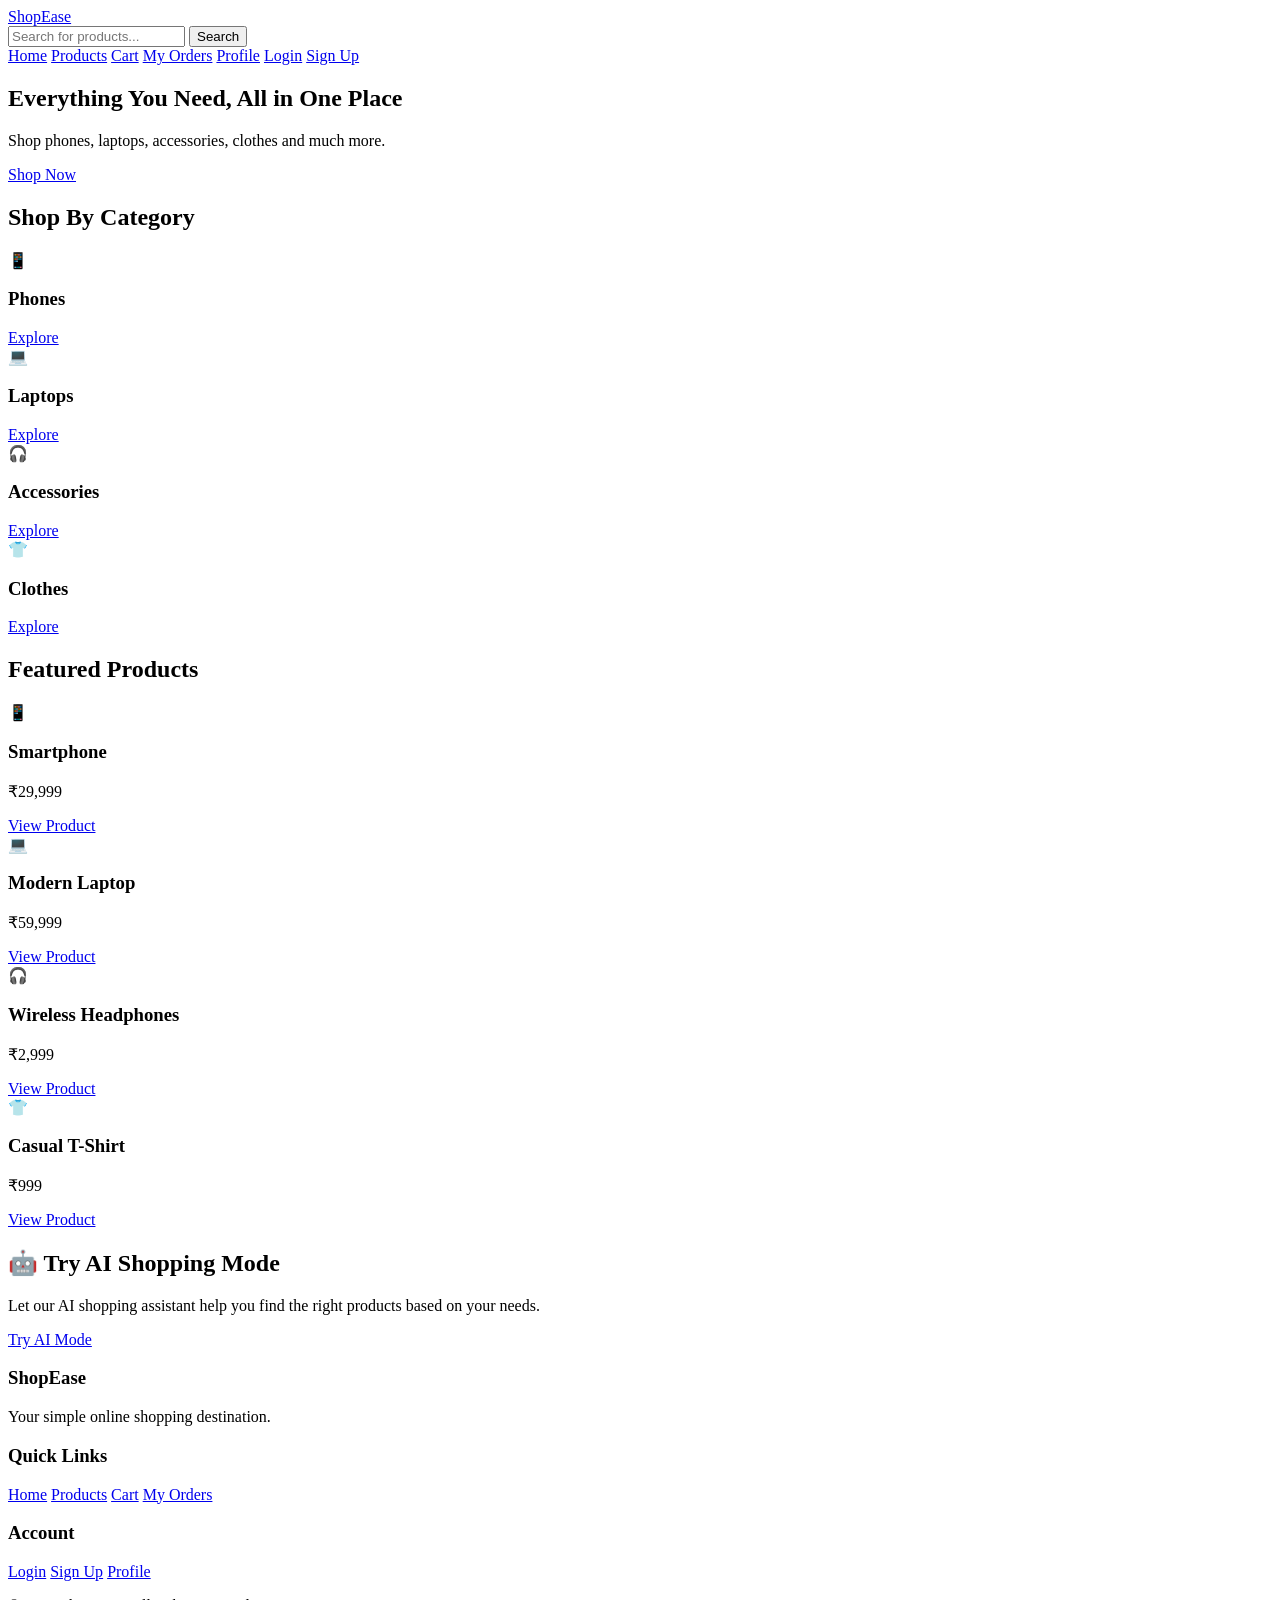
==== index.html @ f7cff0dc "Add files via upload" ====
<!DOCTYPE html>
<html lang="en">
<head>
    <meta charset="UTF-8">
    <meta name="viewport" content="width=device-width, initial-scale=1.0">
    <title>ShopEase - Online Shopping</title>
    <link rel="stylesheet" href="css/style.css">
</head>

<body>

    <header class="header">

        <div class="logo">
            <a href="index.html">ShopEase</a>
        </div>

        <div class="search-container">
            <input
                type="text"
                id="searchInput"
                placeholder="Search for products..."
            >
            <button type="button" id="searchBtn">
                Search
            </button>
        </div>

        <nav class="navbar">
            <a href="index.html">Home</a>
            <a href="pages/products.html">Products</a>
            <a href="pages/cart.html">Cart</a>
            <a href="pages/orders.html">My Orders</a>
            <a href="pages/profile.html">Profile</a>
            <a href="pages/login.html">Login</a>
            <a href="pages/signup.html">Sign Up</a>
        </nav>

    </header>

    <main>

        <section class="hero">

            <div class="hero-content">
                <h1>Everything You Need, All in One Place</h1>

                <p>
                    Shop phones, laptops, accessories, clothes and much more.
                </p>

                <a href="pages/products.html" class="hero-btn">
                    Shop Now
                </a>
            </div>

        </section>

        <section class="categories">

            <h2>Shop By Category</h2>

            <div class="category-container">

                <div class="category-card">
                    <div class="category-icon">📱</div>
                    <h3>Phones</h3>
                    <a href="pages/products.html?category=phones">
                        Explore
                    </a>
                </div>

                <div class="category-card">
                    <div class="category-icon">💻</div>
                    <h3>Laptops</h3>
                    <a href="pages/products.html?category=laptops">
                        Explore
                    </a>
                </div>

                <div class="category-card">
                    <div class="category-icon">🎧</div>
                    <h3>Accessories</h3>
                    <a href="pages/products.html?category=accessories">
                        Explore
                    </a>
                </div>

                <div class="category-card">
                    <div class="category-icon">👕</div>
                    <h3>Clothes</h3>
                    <a href="pages/products.html?category=clothes">
                        Explore
                    </a>
                </div>

            </div>

        </section>

        <section class="featured-products">

            <h2>Featured Products</h2>

            <div class="product-container">

                <div class="product-card">
                    <div class="product-image">📱</div>
                    <h3>Smartphone</h3>
                    <p class="product-price">₹29,999</p>
                    <a href="pages/product-details.html" class="product-btn">
                        View Product
                    </a>
                </div>

                <div class="product-card">
                    <div class="product-image">💻</div>
                    <h3>Modern Laptop</h3>
                    <p class="product-price">₹59,999</p>
                    <a href="pages/product-details.html" class="product-btn">
                        View Product
                    </a>
                </div>

                <div class="product-card">
                    <div class="product-image">🎧</div>
                    <h3>Wireless Headphones</h3>
                    <p class="product-price">₹2,999</p>
                    <a href="pages/product-details.html" class="product-btn">
                        View Product
                    </a>
                </div>

                <div class="product-card">
                    <div class="product-image">👕</div>
                    <h3>Casual T-Shirt</h3>
                    <p class="product-price">₹999</p>
                    <a href="pages/product-details.html" class="product-btn">
                        View Product
                    </a>
                </div>

            </div>

        </section>

        <section class="ai-section">

            <div class="ai-content">

                <h2>🤖 Try AI Shopping Mode</h2>

                <p>
                    Let our AI shopping assistant help you find the right
                    products based on your needs.
                </p>

                <a href="pages/ai-mode.html" class="ai-btn">
                    Try AI Mode
                </a>

            </div>

        </section>

    </main>

    <footer class="footer">

        <div class="footer-content">

            <div class="footer-section">
                <h3>ShopEase</h3>
                <p>Your simple online shopping destination.</p>
            </div>

            <div class="footer-section">
                <h3>Quick Links</h3>
                <a href="index.html">Home</a>
                <a href="pages/products.html">Products</a>
                <a href="pages/cart.html">Cart</a>
                <a href="pages/orders.html">My Orders</a>
            </div>

            <div class="footer-section">
                <h3>Account</h3>
                <a href="pages/login.html">Login</a>
                <a href="pages/signup.html">Sign Up</a>
                <a href="pages/profile.html">Profile</a>
            </div>

        </div>

        <div class="footer-bottom">
            <p>&copy; 2026 ShopEase. All rights reserved.</p>
        </div>

    </footer>

    <script src="js/main.js"></script>

</body>
</html>
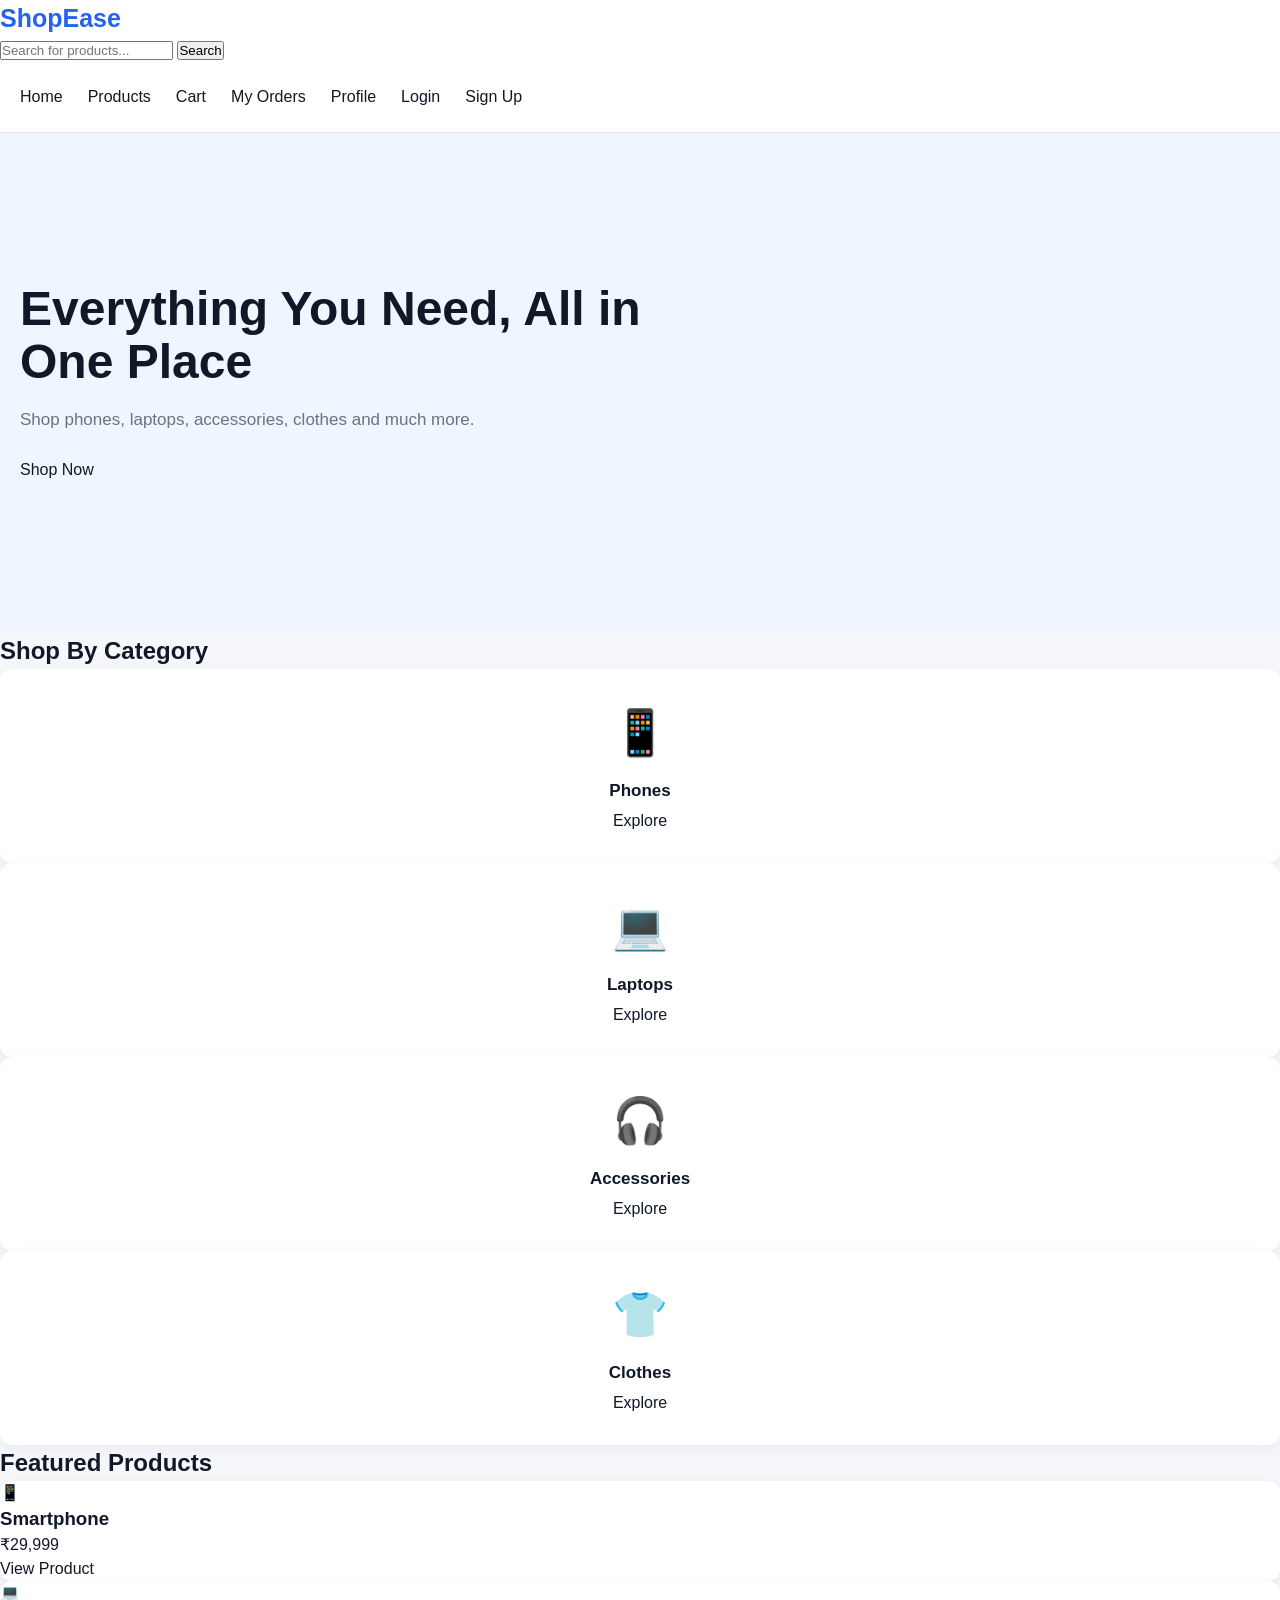
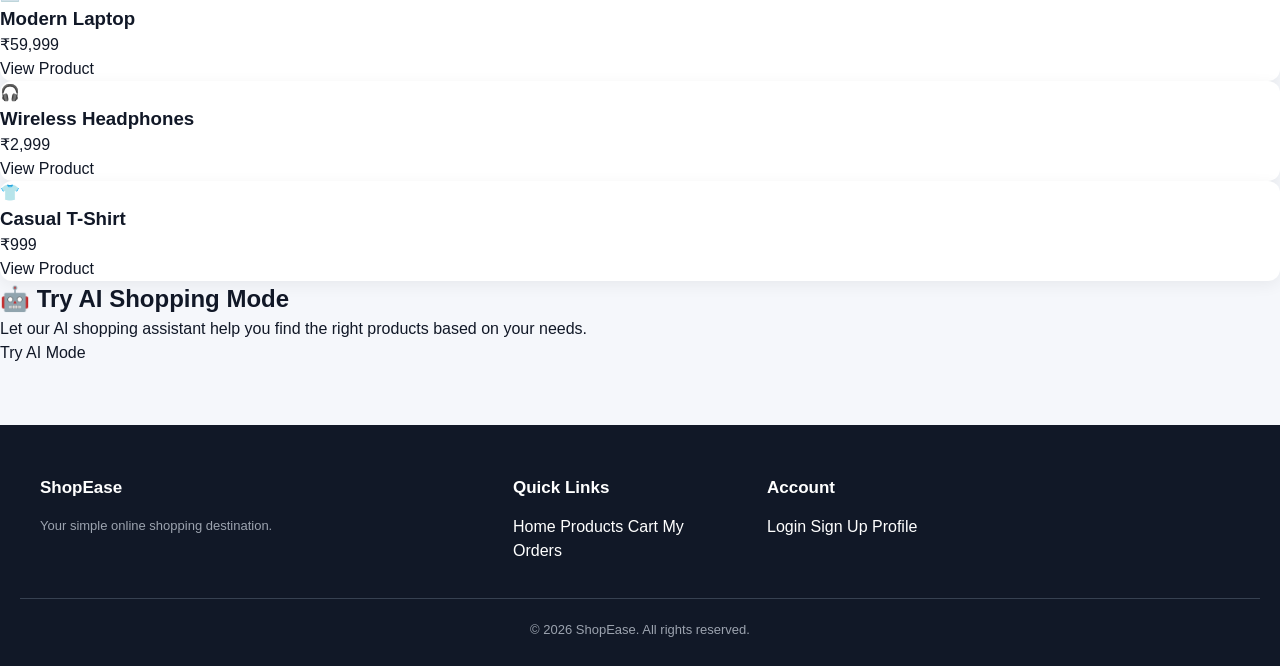
==== commit 2c1c2acc: "Update index.html" ====
--- a/index.html
+++ b/index.html
@@ -4,7 +4,7 @@
     <meta charset="UTF-8">
     <meta name="viewport" content="width=device-width, initial-scale=1.0">
     <title>ShopEase - Online Shopping</title>
-    <link rel="stylesheet" href="css/style.css">
+    <link rel="stylesheet" href="style.css">
 </head>
 
 <body>
@@ -197,7 +197,7 @@
 
     </footer>
 
-    <script src="js/main.js"></script>
+    <script src="main.js"></script>
 
 </body>
-</html>+</html>
--- a/style.css
+++ b/style.css
@@ -0,0 +1,789 @@
+/* ================= STYLE.CSS ================= */
+
+/* ================= RESET ================= */
+
+* {
+    margin: 0;
+    padding: 0;
+    box-sizing: border-box;
+}
+
+html {
+    scroll-behavior: smooth;
+}
+
+body {
+    font-family: Arial, Helvetica, sans-serif;
+    background: #f5f7fb;
+    color: #111827;
+    line-height: 1.5;
+}
+
+a {
+    color: inherit;
+    text-decoration: none;
+}
+
+button,
+input,
+select,
+textarea {
+    font-family: inherit;
+}
+
+button {
+    cursor: pointer;
+}
+
+img {
+    max-width: 100%;
+    display: block;
+}
+
+
+/* ================= CONTAINER ================= */
+
+.container {
+    width: 100%;
+    max-width: 1300px;
+    margin: 0 auto;
+    padding: 0 20px;
+}
+
+
+/* ================= HEADER ================= */
+
+.header {
+    width: 100%;
+    background: #fff;
+    border-bottom: 1px solid #e5e7eb;
+    position: sticky;
+    top: 0;
+    z-index: 1000;
+}
+
+.navbar {
+    min-height: 70px;
+    max-width: 1300px;
+    margin: 0 auto;
+    padding: 0 20px;
+    display: flex;
+    align-items: center;
+    gap: 25px;
+}
+
+
+/* ================= LOGO ================= */
+
+.logo {
+    flex-shrink: 0;
+}
+
+.logo a {
+    color: #2563eb;
+    font-size: 25px;
+    font-weight: 800;
+}
+
+
+/* ================= NAVIGATION ================= */
+
+.nav-links {
+    display: flex;
+    align-items: center;
+    gap: 20px;
+    flex: 1;
+}
+
+.nav-links a {
+    color: #374151;
+    font-size: 14px;
+    font-weight: 600;
+    transition: 0.2s;
+}
+
+.nav-links a:hover,
+.nav-links a.active {
+    color: #2563eb;
+}
+
+
+/* ================= NAV ACTIONS ================= */
+
+.nav-actions {
+    display: flex;
+    align-items: center;
+    gap: 12px;
+}
+
+.nav-action {
+    position: relative;
+    display: flex;
+    align-items: center;
+    justify-content: center;
+    width: 40px;
+    height: 40px;
+    border-radius: 7px;
+    color: #374151;
+    transition: 0.2s;
+}
+
+.nav-action:hover {
+    background: #f3f4f6;
+    color: #2563eb;
+}
+
+
+/* ================= CART COUNT ================= */
+
+.cart-count {
+    position: absolute;
+    top: -3px;
+    right: -4px;
+    min-width: 18px;
+    height: 18px;
+    padding: 0 4px;
+    border-radius: 50%;
+    background: #ef4444;
+    color: #fff;
+    display: flex;
+    align-items: center;
+    justify-content: center;
+    font-size: 10px;
+    font-weight: 700;
+}
+
+
+/* ================= BUTTONS ================= */
+
+.btn {
+    display: inline-flex;
+    align-items: center;
+    justify-content: center;
+    min-height: 44px;
+    padding: 0 20px;
+    border: none;
+    border-radius: 7px;
+    font-size: 14px;
+    font-weight: 600;
+    transition: 0.2s;
+}
+
+.btn-primary {
+    background: #2563eb;
+    color: #fff;
+}
+
+.btn-primary:hover {
+    background: #1d4ed8;
+}
+
+.btn-secondary {
+    background: #111827;
+    color: #fff;
+}
+
+.btn-secondary:hover {
+    background: #374151;
+}
+
+.btn-outline {
+    background: #fff;
+    color: #2563eb;
+    border: 1px solid #2563eb;
+}
+
+.btn-outline:hover {
+    background: #eff6ff;
+}
+
+.btn-danger {
+    background: #dc2626;
+    color: #fff;
+}
+
+.btn-danger:hover {
+    background: #b91c1c;
+}
+
+
+/* ================= HOME PAGE ================= */
+
+.hero {
+    min-height: 500px;
+    display: flex;
+    align-items: center;
+    background: #eff6ff;
+    padding: 70px 20px;
+}
+
+.hero-content {
+    max-width: 1300px;
+    width: 100%;
+    margin: 0 auto;
+}
+
+.hero h1 {
+    max-width: 700px;
+    margin-bottom: 18px;
+    color: #111827;
+    font-size: 48px;
+    line-height: 1.1;
+}
+
+.hero p {
+    max-width: 600px;
+    margin-bottom: 25px;
+    color: #6b7280;
+    font-size: 17px;
+}
+
+.hero-buttons {
+    display: flex;
+    gap: 12px;
+}
+
+
+/* ================= SECTION ================= */
+
+.section {
+    padding: 60px 20px;
+}
+
+.section-title {
+    margin-bottom: 10px;
+    color: #111827;
+    font-size: 30px;
+    text-align: center;
+}
+
+.section-subtitle {
+    max-width: 650px;
+    margin: 0 auto 30px;
+    color: #6b7280;
+    font-size: 14px;
+    text-align: center;
+}
+
+
+/* ================= CATEGORY GRID ================= */
+
+.category-grid {
+    max-width: 1200px;
+    margin: 30px auto 0;
+    display: grid;
+    grid-template-columns: repeat(4, 1fr);
+    gap: 18px;
+}
+
+.category-card {
+    padding: 30px 20px;
+    background: #fff;
+    border-radius: 12px;
+    text-align: center;
+    box-shadow: 0 4px 15px rgba(0, 0, 0, 0.05);
+    transition: 0.2s;
+}
+
+.category-card:hover {
+    transform: translateY(-4px);
+}
+
+.category-icon {
+    margin-bottom: 12px;
+    font-size: 45px;
+}
+
+.category-card h3 {
+    margin-bottom: 5px;
+    color: #111827;
+    font-size: 17px;
+}
+
+.category-card p {
+    color: #6b7280;
+    font-size: 13px;
+}
+
+
+/* ================= PRODUCT GRID ================= */
+
+.product-grid {
+    display: grid;
+    grid-template-columns: repeat(4, 1fr);
+    gap: 20px;
+}
+
+
+/* ================= PRODUCT CARD ================= */
+
+.product-card {
+    overflow: hidden;
+    background: #fff;
+    border-radius: 12px;
+    box-shadow: 0 4px 16px rgba(0, 0, 0, 0.06);
+    transition: 0.2s;
+}
+
+.product-card:hover {
+    transform: translateY(-4px);
+    box-shadow: 0 8px 25px rgba(0, 0, 0, 0.1);
+}
+
+.product-card-image {
+    height: 230px;
+    display: flex;
+    align-items: center;
+    justify-content: center;
+    background: #f8fafc;
+}
+
+.product-card-image img {
+    width: 100%;
+    height: 100%;
+    padding: 15px;
+    object-fit: contain;
+}
+
+.product-card-content {
+    padding: 18px;
+}
+
+.product-card-content h3 {
+    margin-bottom: 8px;
+    font-size: 17px;
+}
+
+.product-card-content h3 a:hover {
+    color: #2563eb;
+}
+
+.product-card-price {
+    color: #2563eb;
+    font-size: 20px;
+    font-weight: 700;
+}
+
+
+/* ================= SEARCH ================= */
+
+.search-box {
+    display: flex;
+    width: 100%;
+    max-width: 500px;
+    gap: 8px;
+}
+
+.search-box input {
+    flex: 1;
+    height: 44px;
+    padding: 0 13px;
+    border: 1px solid #d1d5db;
+    border-radius: 7px;
+    outline: none;
+}
+
+.search-box input:focus {
+    border-color: #2563eb;
+}
+
+.search-box button {
+    height: 44px;
+    padding: 0 18px;
+    border: none;
+    border-radius: 7px;
+    background: #2563eb;
+    color: #fff;
+    font-weight: 600;
+}
+
+
+/* ================= ALERTS ================= */
+
+.alert {
+    padding: 13px 15px;
+    margin-bottom: 18px;
+    border-radius: 7px;
+    font-size: 14px;
+}
+
+.alert-success {
+    background: #ecfdf5;
+    color: #047857;
+    border: 1px solid #a7f3d0;
+}
+
+.alert-error {
+    background: #fef2f2;
+    color: #b91c1c;
+    border: 1px solid #fecaca;
+}
+
+.alert-info {
+    background: #eff6ff;
+    color: #1d4ed8;
+    border: 1px solid #bfdbfe;
+}
+
+
+/* ================= MODAL ================= */
+
+.modal {
+    display: none;
+    position: fixed;
+    inset: 0;
+    z-index: 2000;
+    align-items: center;
+    justify-content: center;
+    padding: 20px;
+    background: rgba(0, 0, 0, 0.5);
+}
+
+.modal.show {
+    display: flex;
+}
+
+.modal-content {
+    width: 100%;
+    max-width: 500px;
+    max-height: 90vh;
+    overflow-y: auto;
+    padding: 25px;
+    background: #fff;
+    border-radius: 12px;
+}
+
+.modal-header {
+    display: flex;
+    align-items: center;
+    justify-content: space-between;
+    margin-bottom: 20px;
+}
+
+.modal-close {
+    border: none;
+    background: transparent;
+    color: #6b7280;
+    font-size: 24px;
+}
+
+
+/* ================= LOADING ================= */
+
+.loading {
+    display: flex;
+    align-items: center;
+    justify-content: center;
+    min-height: 150px;
+    color: #6b7280;
+}
+
+.spinner {
+    width: 35px;
+    height: 35px;
+    border: 4px solid #e5e7eb;
+    border-top-color: #2563eb;
+    border-radius: 50%;
+    animation: spin 0.8s linear infinite;
+}
+
+@keyframes spin {
+    to {
+        transform: rotate(360deg);
+    }
+}
+
+
+/* ================= AI MODE ================= */
+
+.ai-mode-btn {
+    position: fixed;
+    right: 25px;
+    bottom: 25px;
+    width: 58px;
+    height: 58px;
+    border: none;
+    border-radius: 50%;
+    background: #2563eb;
+    color: #fff;
+    font-size: 25px;
+    box-shadow: 0 5px 20px rgba(37, 99, 235, 0.3);
+    z-index: 900;
+}
+
+.ai-mode-btn:hover {
+    transform: scale(1.05);
+}
+
+
+/* ================= FOOTER ================= */
+
+.footer {
+    margin-top: 60px;
+    padding: 50px 20px 25px;
+    background: #111827;
+    color: #fff;
+}
+
+.footer-content {
+    max-width: 1200px;
+    margin: 0 auto 35px;
+    display: grid;
+    grid-template-columns: 2fr 1fr 1fr 1fr;
+    gap: 35px;
+}
+
+.footer h3 {
+    margin-bottom: 15px;
+    font-size: 17px;
+}
+
+.footer p {
+    color: #9ca3af;
+    font-size: 13px;
+    line-height: 1.7;
+}
+
+.footer-links {
+    display: flex;
+    flex-direction: column;
+    gap: 8px;
+}
+
+.footer-links a {
+    color: #9ca3af;
+    font-size: 13px;
+}
+
+.footer-links a:hover {
+    color: #fff;
+}
+
+.footer-bottom {
+    padding-top: 20px;
+    border-top: 1px solid #374151;
+    color: #9ca3af;
+    font-size: 12px;
+    text-align: center;
+}
+
+
+/* ================= UTILITY CLASSES ================= */
+
+.text-center {
+    text-align: center;
+}
+
+.text-left {
+    text-align: left;
+}
+
+.text-right {
+    text-align: right;
+}
+
+.hidden {
+    display: none !important;
+}
+
+.visible {
+    display: block !important;
+}
+
+.mt-10 {
+    margin-top: 10px;
+}
+
+.mt-20 {
+    margin-top: 20px;
+}
+
+.mt-30 {
+    margin-top: 30px;
+}
+
+.mb-10 {
+    margin-bottom: 10px;
+}
+
+.mb-20 {
+    margin-bottom: 20px;
+}
+
+.mb-30 {
+    margin-bottom: 30px;
+}
+
+.w-100 {
+    width: 100%;
+}
+
+
+/* ================= RESPONSIVE ================= */
+
+@media (max-width: 1100px) {
+
+    .product-grid {
+        grid-template-columns: repeat(3, 1fr);
+    }
+
+    .category-grid {
+        grid-template-columns: repeat(3, 1fr);
+    }
+
+    .footer-content {
+        grid-template-columns: repeat(2, 1fr);
+    }
+
+}
+
+
+@media (max-width: 800px) {
+
+    .navbar {
+        flex-wrap: wrap;
+        min-height: auto;
+        padding-top: 12px;
+        padding-bottom: 12px;
+    }
+
+    .nav-links {
+        order: 3;
+        width: 100%;
+        justify-content: center;
+    }
+
+    .hero h1 {
+        font-size: 38px;
+    }
+
+    .product-grid {
+        grid-template-columns: repeat(2, 1fr);
+    }
+
+    .category-grid {
+        grid-template-columns: repeat(2, 1fr);
+    }
+
+}
+
+
+@media (max-width: 600px) {
+
+    .container {
+        padding-left: 12px;
+        padding-right: 12px;
+    }
+
+    .navbar {
+        padding-left: 12px;
+        padding-right: 12px;
+        gap: 12px;
+    }
+
+    .logo a {
+        font-size: 22px;
+    }
+
+    .nav-links {
+        flex-direction: column;
+        gap: 3px;
+    }
+
+    .nav-links a {
+        width: 100%;
+        padding: 7px;
+        text-align: center;
+    }
+
+    .nav-actions {
+        justify-content: center;
+    }
+
+    .hero {
+        min-height: 400px;
+        padding: 50px 15px;
+    }
+
+    .hero h1 {
+        font-size: 31px;
+    }
+
+    .hero p {
+        font-size: 15px;
+    }
+
+    .hero-buttons {
+        flex-direction: column;
+    }
+
+    .hero-buttons .btn {
+        width: 100%;
+    }
+
+    .section {
+        padding: 40px 12px;
+    }
+
+    .section-title {
+        font-size: 25px;
+    }
+
+    .product-grid {
+        grid-template-columns: 1fr;
+    }
+
+    .category-grid {
+        grid-template-columns: 1fr;
+    }
+
+    .product-card-image {
+        height: 260px;
+    }
+
+    .search-box {
+        flex-direction: column;
+    }
+
+    .search-box button {
+        width: 100%;
+    }
+
+    .footer-content {
+        grid-template-columns: 1fr;
+        text-align: center;
+    }
+
+    .footer-links {
+        align-items: center;
+    }
+
+    .ai-mode-btn {
+        right: 15px;
+        bottom: 15px;
+        width: 52px;
+        height: 52px;
+    }
+
+}
+
+
+@media (max-width: 400px) {
+
+    .hero h1 {
+        font-size: 27px;
+    }
+
+    .section-title {
+        font-size: 22px;
+    }
+
+    .product-card-image {
+        height: 220px;
+    }
+
+    .btn {
+        padding: 0 15px;
+    }
+
+}
